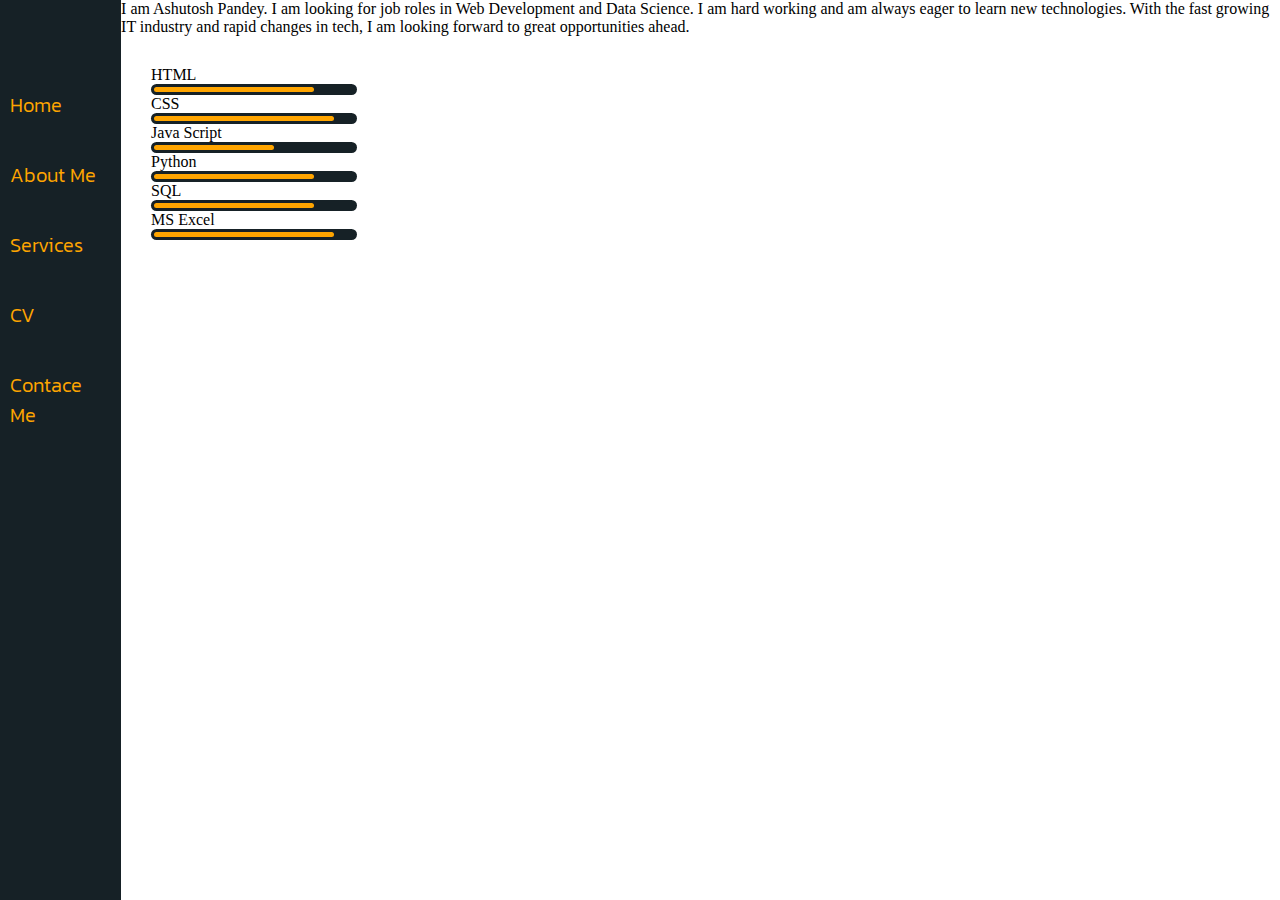
==== about.html @ 0ed26dda "first commit" ====
<!DOCTYPE html>
<html lang="en">

<head>
    <meta charset="UTF-8">
    <meta name="viewport" content="width=device-width, initial-scale=1.0">
    <title>Document</title>
    <link rel="stylesheet" href="./styles.css">
    <link rel="preconnect" href="https://fonts.googleapis.com">
    <link rel="preconnect" href="https://fonts.gstatic.com" crossorigin>
    <link
        href="https://fonts.googleapis.com/css2?family=Bree+Serif&family=Dosis:wght@200..800&family=Jura:wght@300..700&family=Kanit:ital,wght@0,100;0,200;0,300;0,400;0,500;0,600;0,700;0,800;0,900;1,100;1,200;1,300;1,400;1,500;1,600;1,700;1,800;1,900&family=Montserrat+Alternates:ital,wght@0,100;0,200;0,300;0,400;0,500;0,600;0,700;0,800;0,900;1,100;1,200;1,300;1,400;1,500;1,600;1,700;1,800;1,900&family=Orbitron:wght@400..900&family=PT+Sans:ital,wght@0,400;0,700;1,400;1,700&family=Quicksand:wght@300..700&family=Roboto+Mono:ital,wght@0,100..700;1,100..700&family=Roboto:ital,wght@0,100;0,300;0,400;0,500;0,700;0,900;1,100;1,300;1,400;1,500;1,700;1,900&family=Rubik+Scribble&family=Truculenta:opsz,wdth,wght@12..72,125,100..900&family=Wix+Madefor+Text:ital,wght@0,400..800;1,400..800&display=swap"
        rel="stylesheet">
</head>

<body>
    <div class="container">
        <div class="navbar-side">
            <ul>
                <li>
                    <a href="/">Home</a>
                </li>
                <li>
                    <a href="/about.html">About Me</a>
                </li>

                <li>
                    <a href="/services.html">Services</a>
                </li>

                <li>
                    <a href="/cv.html">CV</a>
                </li>

                <li>
                    <a href="/contact.html">Contace Me</a>
                </li>
            </ul>
        </div>
        <div class="about-main">
            <div class="intro">
                <p>I am Ashutosh Pandey. I am looking for job roles in Web Development and Data Science. I am hard
                    working and am always eager to learn new technologies. With the fast growing IT industry and rapid
                    changes in tech, I am looking forward to great opportunities ahead. </p>
            </div>
            <div class="skills">
                HTML <div class="progressBar">
                    <div class="level t8"></div>
                </div>
                CSS <div class="progressBar">
                    <div class="level t9"></div>
                </div>
                Java Script <div class="progressBar">
                    <div class="level t6"></div>
                </div>
                Python <div class="progressBar">
                    <div class="level t8"></div>
                </div>
                SQL <div class="progressBar">
                    <div class="level t8"></div>
                </div>
                MS Excel <div class="progressBar">
                    <div class="level t9"></div>
                </div>
            </div>
        </div>
    </div>
    <script src="./script.js"></script>
</body>

</html>
---- styles.css ----
* {
    margin: 0;
    padding: 0;
}

.container {
    display: flex;
    height: 100vh;
}

.navbar-side {
    width: 150px;
    background-color: rgba(3, 15, 20, 0.925);
    padding: 70px 10px;
    font-family: "Kanit", sans-serif;
    font-size: 20px;
    font-weight: 300;
    font-style: normal;
}

/* .main {
    margin-top: 0;
    width: 85vw;
    display: flex;
    justify-content: center;
    align-items: center;
    position: absolute;
} */

.navbar-side ul li {
    padding: 20px 0;

}

.navbar-side ul li a {
    text-decoration: none;
    color:orange;
}


.information {
    height: 100vh;
    width: 93vw;
    background-color: #0f0f0f;
    z-index: 10;
    display: flex;
    justify-content: center;
    align-items: center;
    color: orange;
}

.information .info {
    font-family: "Kanit", sans-serif;
    font-size: 30px;
    font-weight: 300;
    font-style: normal;
    justify-content: center;
    align-items: center;
    position: relative;
    bottom: 20px;
    padding-right: 20px;
}

.information .name {
    font-family: "Bebas Neue", sans-serif;
    font-weight: 400;
    font-style: normal;
    font-size: 80px;
}

.information .desc {
    font-family: "Share Tech Mono", monospace;
    font-weight: 500;
    font-style: normal;
    position: relative;
    font-size: 25px;
    top: 20px;
    padding-left: 20px;
}

.contact-form{
    padding-top: 30px;
    padding-left: 15px;
    font-family: "Kanit", sans-serif;
    font-weight: 400;
    font-style: normal;
}

.contact-form div{
    display: flex;
    flex-direction: column;
}

.contact-form h1{
    font-family: "Kanit", sans-serif;
    font-weight: 300;
    font-style: normal; 
}

.contact-form .contact-1{
    padding: 20px 0;
}

.contact-1 #maildisclaimer{
    padding-top: 10px;
    font-size: 12px;
    color: grey;
}

.contact-form {
     margin: 30px 0;
}

.contact-form div input{
    border: 2px solid rgb(99, 98, 98);
    border-radius: 4px;
    padding: 5px;
}

.contact-form button{
    padding: 8px;
    margin-top: 15px;
    border-radius: 3px;
    border: 2px solid rgba(3, 15, 20, 0.925);
    background-color: rgba(3, 15, 20, 0.925);
    color: white;
    font-family: "Kanit", sans-serif;
    font-weight: 300;
    font-style: normal;
    font-size: 15px;
}

.skills .progressBar{
    background-color: rgba(3, 15, 20, 0.925);
    height: 5px;
    width: 200px;
    padding: 3px;
    border-radius: 13px;
}

.skills .progressBar .t8{
    width: 80%;
    height: 100%;
    background-color: orange ;
    border-radius: 13px;
}

.skills .progressBar .t9{
    width: 180px;
    height: 5px;
    background-color: orange;
    border-radius: 13px;
}

.skills .progressBar .t6{
    width: 120px;
    height: 5px;
    background-color: orange;
    border-radius: 13px;
}

.skills{
    padding: 30px;
}
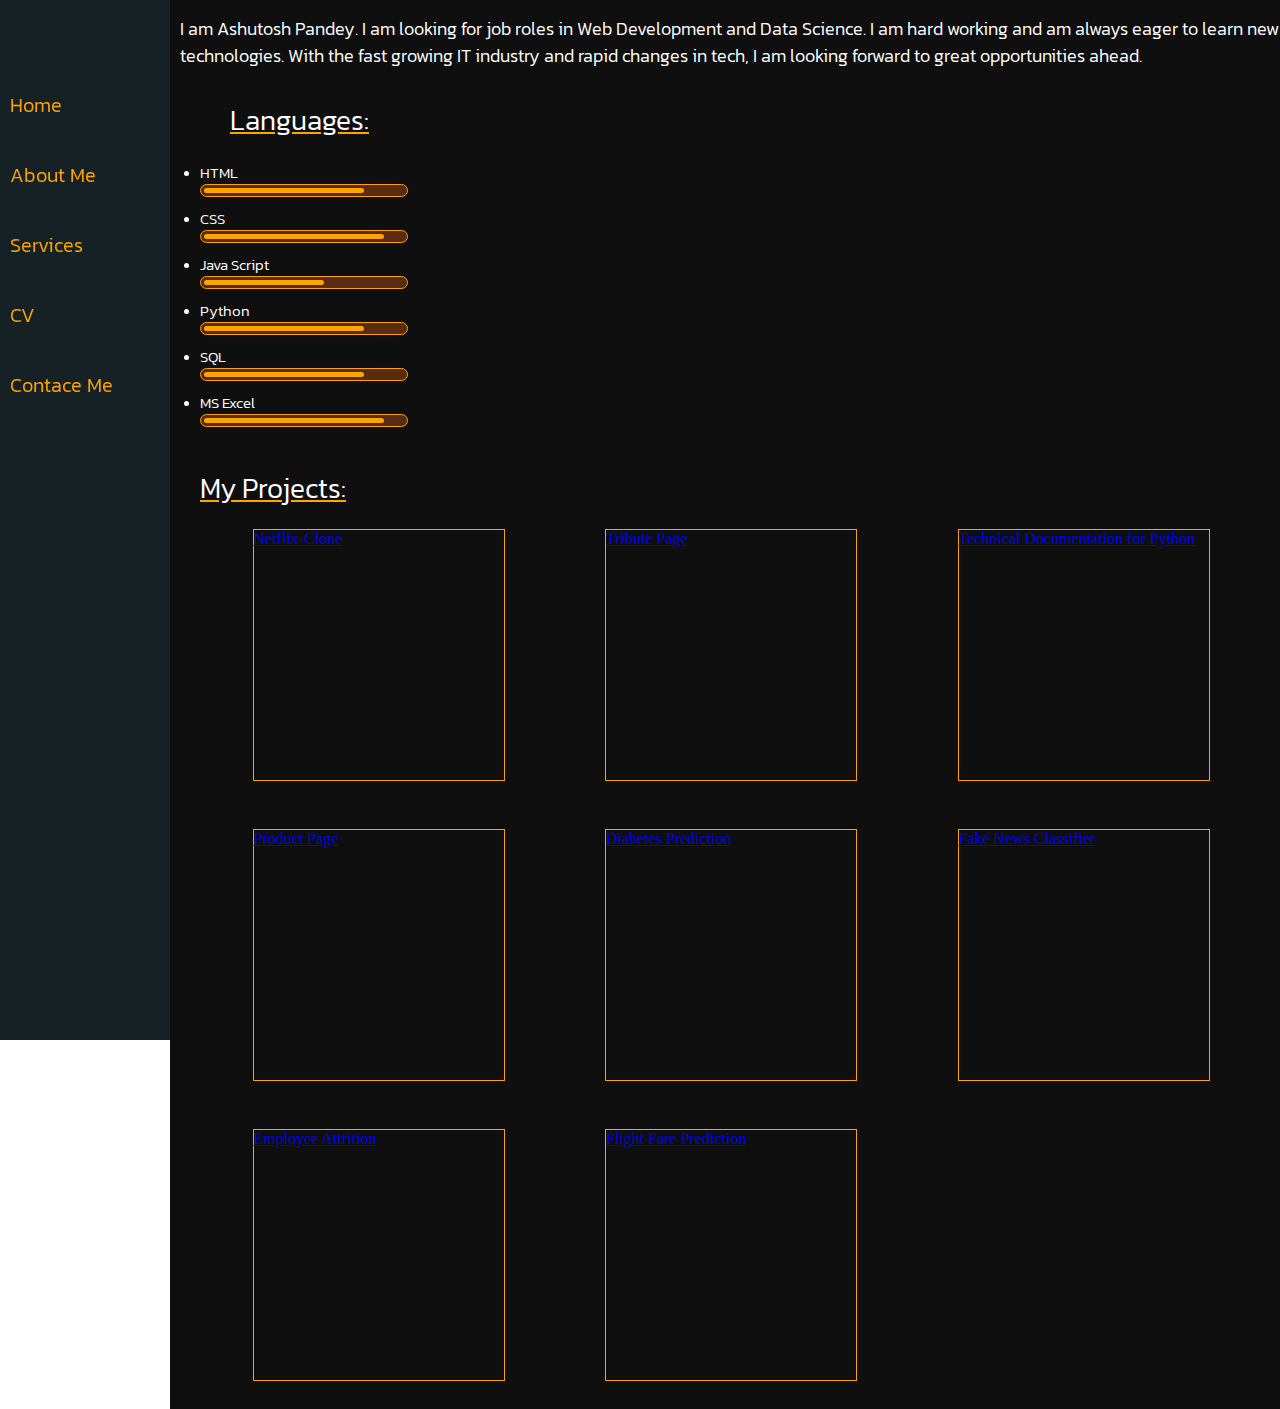
==== commit 69be5cba: "added projects to about page and sorted out height and width problems in contact page" ====
--- a/about.html
+++ b/about.html
@@ -44,26 +44,115 @@
                     changes in tech, I am looking forward to great opportunities ahead. </p>
             </div>
             <div class="skills">
-                HTML <div class="progressBar">
-                    <div class="level t8"></div>
+                <h2>Languages:</h2>
+                <ul>
+                    <li>
+                        <div>
+                            <p>HTML</p>
+                            <div>
+                                <div class="progressBar">
+                                    <div class="level t8"></div>
+                                </div>
+                            </div>
+                        </div>
+                    </li>
+                    <li>
+                        <div>
+                            <p>CSS</p>
+                            <div>
+                                <div class="progressBar">
+                                    <div class="level t9"></div>
+                                </div>
+                            </div>
+                        </div>
+                    </li>
+                    <li>
+                        <div>
+                            <p>Java Script</p>
+                            <div>
+                                <div class="progressBar">
+                                    <div class="level t6"></div>
+                                </div>
+                            </div>
+                        </div>
+                    </li>
+                    <li>
+                        <div>
+                            <p>Python</p>
+                            <div>
+                                <div class="progressBar">
+                                    <div class="level t8"></div>
+                                </div>
+                            </div>
+                        </div>
+                    </li>
+                    <li>
+                        <div>
+                            <p>SQL</p>
+                            <div>
+                                <div class="progressBar">
+                                    <div class="level t8"></div>
+                                </div>
+                            </div>
+                        </div>
+                    </li>
+                    <li>
+                        <div>
+                            <p>MS Excel</p>
+                            <div>
+                                <div class="progressBar">
+                                    <div class="level t9"></div>
+                                </div>
+                            </div>
+                        </div>
+                    </li>
+                </ul>
+            </div>
+            <h2>My Projects:</h2>
+            <div class="projects">
+
+                <div class="proj">
+                    <a href="https://taskmaster89699.github.io/Netflix-Clone/">Netflix-Clone</a>
                 </div>
-                CSS <div class="progressBar">
-                    <div class="level t9"></div>
+
+                <div class="proj">
+                    <a href="https://taskmaster89699.github.io/tribute_page/">Tribute Page</a>
                 </div>
-                Java Script <div class="progressBar">
-                    <div class="level t6"></div>
+
+                <div class="proj">
+                    <a href="https://taskmaster89699.github.io/technical_documentation/">Technical Documentation for
+                        Python</a>
                 </div>
-                Python <div class="progressBar">
-                    <div class="level t8"></div>
+
+                <div class="proj">
+                    <a href="https://taskmaster89699.github.io/product_landing_page/">Product Page</a>
                 </div>
-                SQL <div class="progressBar">
-                    <div class="level t8"></div>
+
+                <div class="proj">
+                    <a href="https://github.com/taskmaster89699/Projects/tree/main/Diabetes">Diabetes Prediction</a>
                 </div>
-                MS Excel <div class="progressBar">
-                    <div class="level t9"></div>
+
+
+                <div class="proj">
+                    <a href="https://github.com/taskmaster89699/Projects/blob/main/Fake%20New%20Classifier/main.ipynb">Fake
+                        News Classifier</a>
+                </div>
+
+
+                <div class="proj">
+                    <a href="https://github.com/taskmaster89699/Projects/tree/main/Employee%20Attrition">Employee
+                        Attrition</a>
+                </div>
+
+
+                <div class="proj">
+                    <a href="https://github.com/taskmaster89699/Projects/tree/main/Flight%20Fare%20Prediction">Flight
+                        Fare
+                        Prediction</a>
                 </div>
             </div>
         </div>
+    </div>
     </div>
     <script src="./script.js"></script>
 </body>
--- a/styles.css
+++ b/styles.css
@@ -5,7 +5,6 @@
 
 .container {
     display: flex;
-    height: 100vh;
 }
 
 .navbar-side {
@@ -16,16 +15,9 @@
     font-size: 20px;
     font-weight: 300;
     font-style: normal;
-}
-
-/* .main {
-    margin-top: 0;
-    width: 85vw;
-    display: flex;
-    justify-content: center;
-    align-items: center;
-    position: absolute;
-} */
+    height: 100vh;
+    position: fixed;
+}
 
 .navbar-side ul li {
     padding: 20px 0;
@@ -34,12 +26,13 @@
 
 .navbar-side ul li a {
     text-decoration: none;
-    color:orange;
+    color: orange;
 }
 
 
 .information {
     height: 100vh;
+    margin-left: 150px;
     width: 93vw;
     background-color: #0f0f0f;
     z-index: 10;
@@ -78,87 +71,157 @@
     padding-left: 20px;
 }
 
-.contact-form{
-    padding-top: 30px;
-    padding-left: 15px;
+.form{
+    margin-left: 170px;
+    background-color: #0f0f0f;
+    width: 100vw;
+    height: 100vh;
+
+}
+.contact-form {
     font-family: "Kanit", sans-serif;
     font-weight: 400;
     font-style: normal;
-}
-
-.contact-form div{
+    padding: 30px;
+    color: white;
+}
+
+
+.contact-form div {
     display: flex;
     flex-direction: column;
 }
 
-.contact-form h1{
-    font-family: "Kanit", sans-serif;
-    font-weight: 300;
-    font-style: normal; 
-}
-
-.contact-form .contact-1{
+.contact-form h1 {
+    font-family: "Kanit", sans-serif;
+    font-weight: 300;
+    font-style: normal;
+}
+
+.contact-form .contact-1 {
     padding: 20px 0;
 }
 
-.contact-1 #maildisclaimer{
+.contact-1 #maildisclaimer {
     padding-top: 10px;
     font-size: 12px;
     color: grey;
 }
 
-.contact-form {
-     margin: 30px 0;
-}
-
-.contact-form div input{
-    border: 2px solid rgb(99, 98, 98);
+.contact-form div input {
+    border: 2px solid orange;
     border-radius: 4px;
     padding: 5px;
-}
-
-.contact-form button{
+    width: 20vw;
+}
+
+.contact-form button {
     padding: 8px;
     margin-top: 15px;
     border-radius: 3px;
     border: 2px solid rgba(3, 15, 20, 0.925);
-    background-color: rgba(3, 15, 20, 0.925);
-    color: white;
+    background-color: orange;
+    color: rgba(3, 15, 20, 0.925);
     font-family: "Kanit", sans-serif;
     font-weight: 300;
     font-style: normal;
     font-size: 15px;
 }
 
-.skills .progressBar{
-    background-color: rgba(3, 15, 20, 0.925);
+.skills .progressBar {
+    background-color: rgba(95, 45, 16, 0.925);
     height: 5px;
     width: 200px;
     padding: 3px;
     border-radius: 13px;
-}
-
-.skills .progressBar .t8{
+    border: 1px solid orange;
+}
+
+.skills .progressBar .t8 {
     width: 80%;
     height: 100%;
-    background-color: orange ;
-    border-radius: 13px;
-}
-
-.skills .progressBar .t9{
+    background-color: orange;
+    border-radius: 13px;
+}
+
+.skills .progressBar .t9 {
     width: 180px;
     height: 5px;
     background-color: orange;
     border-radius: 13px;
 }
 
-.skills .progressBar .t6{
+.skills .progressBar .t6 {
     width: 120px;
     height: 5px;
     background-color: orange;
     border-radius: 13px;
 }
 
-.skills{
+.skills {
     padding: 30px;
 }
+
+.about-main {
+    background-color: #0f0f0f;
+    color: white;
+    margin-left: 170px;
+}
+
+.about-main .intro p {
+    padding-top: 15px;
+    padding-left: 10px;
+    font-family: "Kanit", sans-serif;
+    font-weight: 300;
+    font-style: normal;
+    font-size: 18px;
+}
+
+.about-main .skills h2 {
+    padding-bottom: 20px;
+    text-decoration: underline orange;
+    font-family: "Kanit", sans-serif;
+    font-weight: 300;
+    font-style: normal;
+    font-size: 28px;
+}
+
+.about-main .skills ul li {
+    padding-bottom: 10px;
+}
+
+.skills ul li div p {
+    font-family: "Kanit", sans-serif;
+    font-weight: 300;
+    font-style: normal;
+    font-size: 15px;
+}
+
+.about-main h2 {
+    font-family: "Kanit", sans-serif;
+    font-weight: 300;
+    font-style: normal;
+    font-size: 28px;
+    padding-left: 30px;
+    text-decoration: underline orange;
+}
+
+.projects .proj {
+    margin-top: 20px;
+    margin-left: 30px;
+    height: 250px;
+    width: 250px;
+    border: 1px solid orange;
+}
+
+.projects {
+    display: grid;
+    grid-template-columns: 300px 300px 300px;
+    grid-template-rows: 300px 300px 300px;
+    align-content: center;
+    justify-content: space-evenly;
+}
+
+.projects div {
+    /* padding-top: 20px; */
+}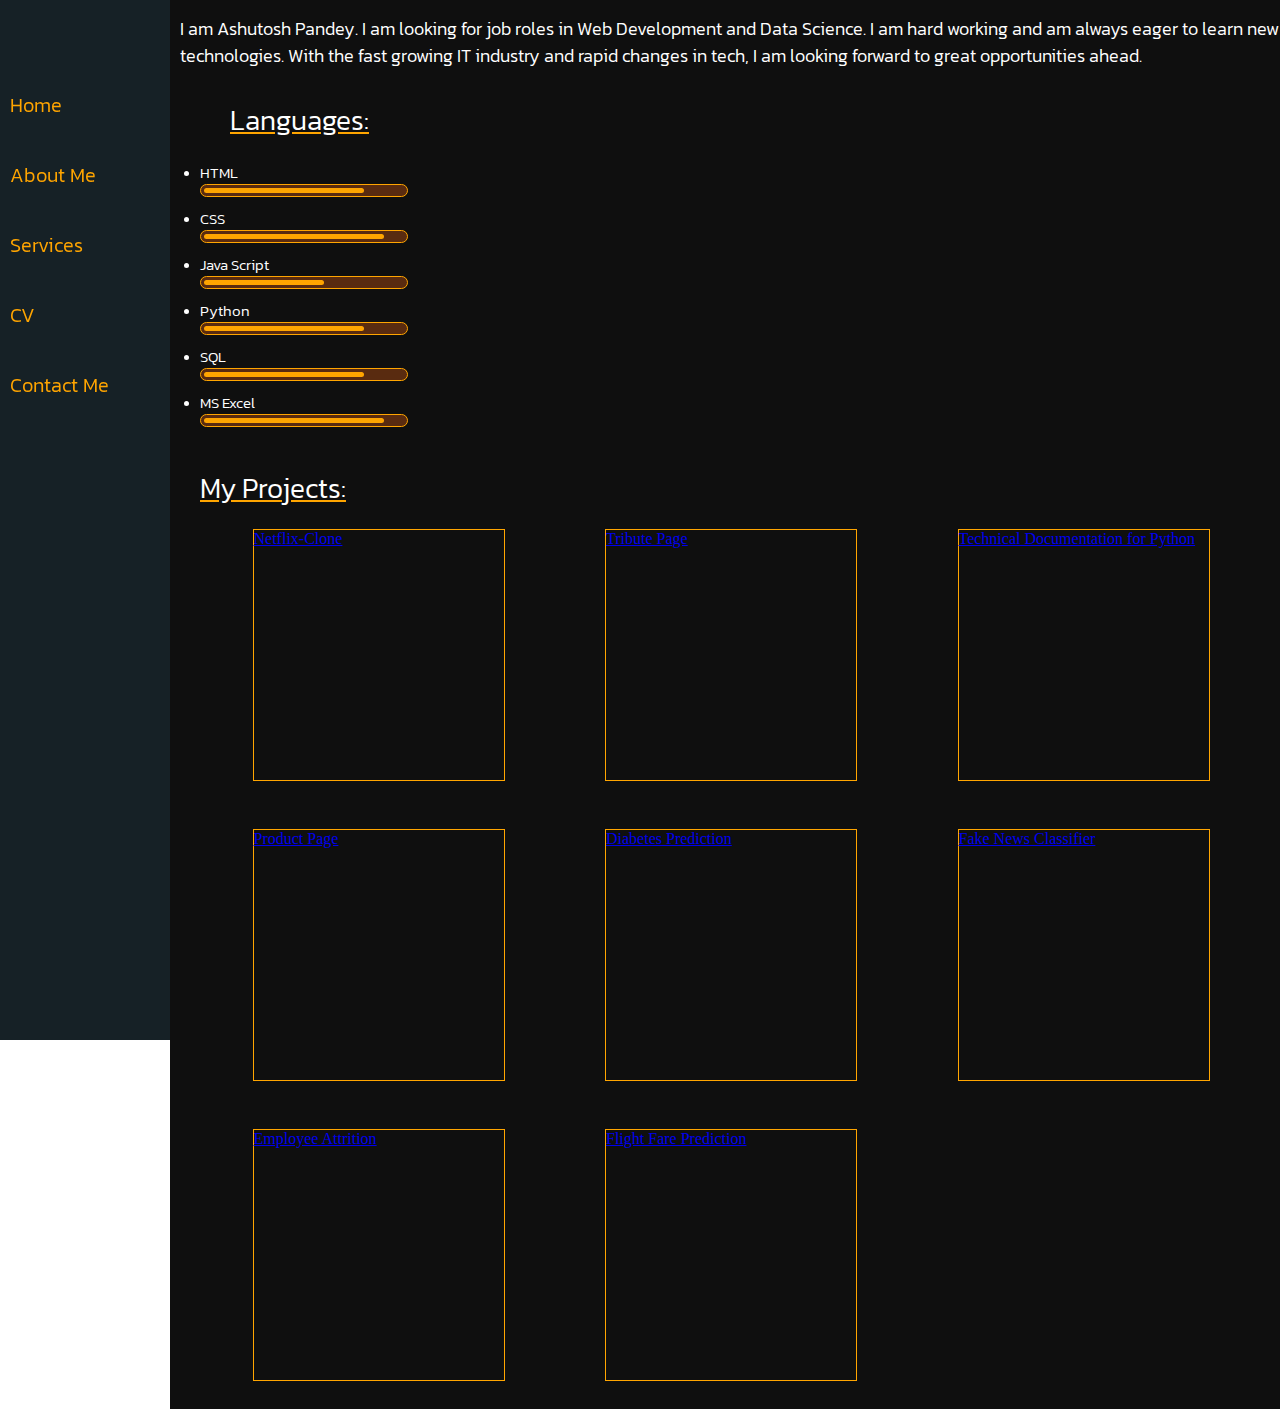
==== commit a93db422: "Added project profiles to about page" ====
--- a/about.html
+++ b/about.html
@@ -33,7 +33,7 @@
                 </li>
 
                 <li>
-                    <a href="/contact.html">Contace Me</a>
+                    <a href="/contact.html">Contact Me</a>
                 </li>
             </ul>
         </div>
@@ -113,6 +113,7 @@
 
                 <div class="proj">
                     <a href="https://taskmaster89699.github.io/Netflix-Clone/">Netflix-Clone</a>
+                    <img src="" alt="">
                 </div>
 
                 <div class="proj">
@@ -120,8 +121,7 @@
                 </div>
 
                 <div class="proj">
-                    <a href="https://taskmaster89699.github.io/technical_documentation/">Technical Documentation for
-                        Python</a>
+                    <a href="https://taskmaster89699.github.io/technical_documentation/">Technical Documentation for Python</a>
                 </div>
 
                 <div class="proj">
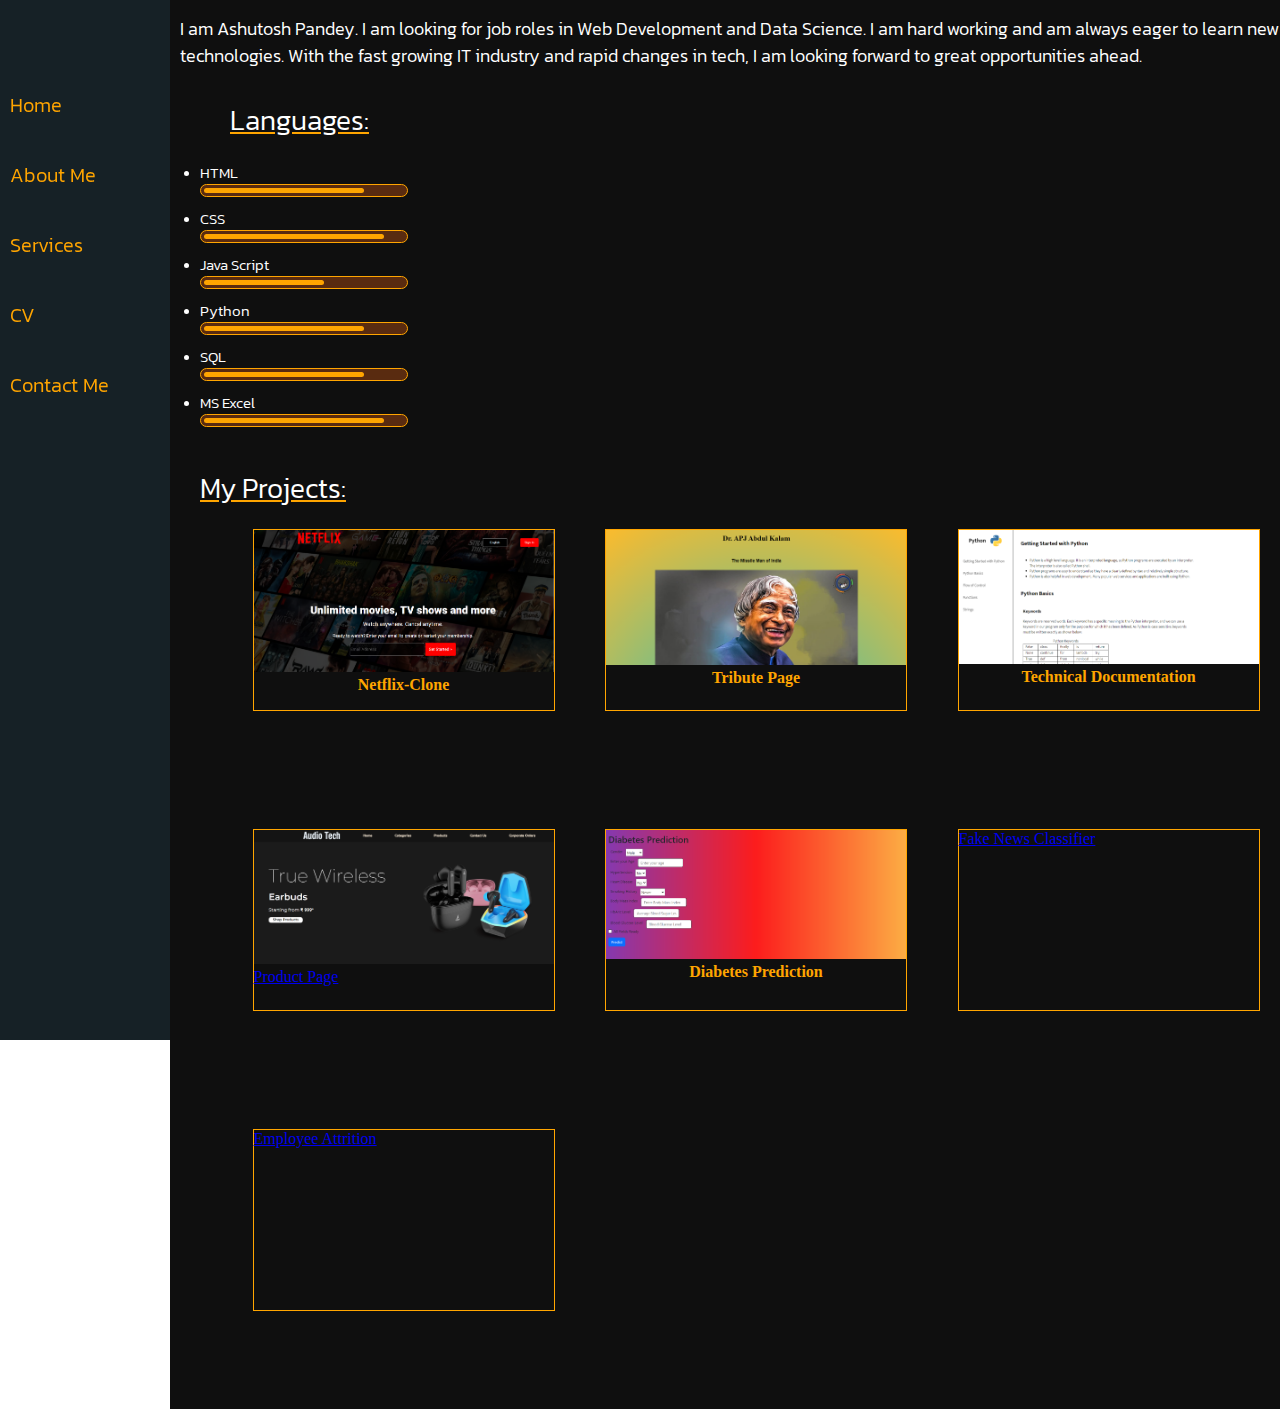
==== commit c41568ec: "made changes to projects in about page" ====
--- a/about.html
+++ b/about.html
@@ -112,24 +112,38 @@
             <div class="projects">
 
                 <div class="proj">
-                    <a href="https://taskmaster89699.github.io/Netflix-Clone/">Netflix-Clone</a>
-                    <img src="" alt="">
+                    <img src="/images/netflix-demo.PNG" alt="">
+                    <div class="details">
+                        <a href="https://taskmaster89699.github.io/Netflix-Clone/">
+                            <h4><b>Netflix-Clone</b></h4>
+                        </a>
+                    </div>
                 </div>
 
                 <div class="proj">
-                    <a href="https://taskmaster89699.github.io/tribute_page/">Tribute Page</a>
+                    <img src="/images/tribute-screen.png" alt="">
+                    <div class="details">
+                    <a href="https://taskmaster89699.github.io/tribute_page/"><h4><b>Tribute Page</b></h4></a>
+                </div>
                 </div>
 
                 <div class="proj">
-                    <a href="https://taskmaster89699.github.io/technical_documentation/">Technical Documentation for Python</a>
+                    <img src="/images/techdoc-screen.png" alt="">
+                    <div class="details">
+                    <a href="https://taskmaster89699.github.io/technical_documentation/"><h4><b>Technical Documentation</b></h4></a>
+                    </div>
                 </div>
 
                 <div class="proj">
+                    <img src="/images/prod-screen.png" alt="">
                     <a href="https://taskmaster89699.github.io/product_landing_page/">Product Page</a>
                 </div>
 
                 <div class="proj">
-                    <a href="https://github.com/taskmaster89699/Projects/tree/main/Diabetes">Diabetes Prediction</a>
+                    <img src="/images/diabetes-screen.png" alt="">
+                    <div class="details">
+                    <a href="https://github.com/taskmaster89699/Projects/tree/main/Diabetes"><h4><b>Diabetes Prediction</b></h4></a>
+                </div>
                 </div>
 
 
@@ -143,13 +157,6 @@
                     <a href="https://github.com/taskmaster89699/Projects/tree/main/Employee%20Attrition">Employee
                         Attrition</a>
                 </div>
-
-
-                <div class="proj">
-                    <a href="https://github.com/taskmaster89699/Projects/tree/main/Flight%20Fare%20Prediction">Flight
-                        Fare
-                        Prediction</a>
-                </div>
             </div>
         </div>
     </div>
--- a/styles.css
+++ b/styles.css
@@ -59,6 +59,7 @@
     font-weight: 400;
     font-style: normal;
     font-size: 80px;
+    color: orangered;
 }
 
 .information .desc {
@@ -209,8 +210,8 @@
 .projects .proj {
     margin-top: 20px;
     margin-left: 30px;
-    height: 250px;
-    width: 250px;
+    height: 180px;
+    width: 300px;
     border: 1px solid orange;
 }
 
@@ -222,6 +223,17 @@
     justify-content: space-evenly;
 }
 
-.projects div {
-    /* padding-top: 20px; */
+.proj img{
+    width: 300px;
+}
+
+.details{
+    display: flex;
+    justify-content: center;
+    align-items: center;
+}
+
+.details a {
+    text-decoration: none;
+    color: orange;
 }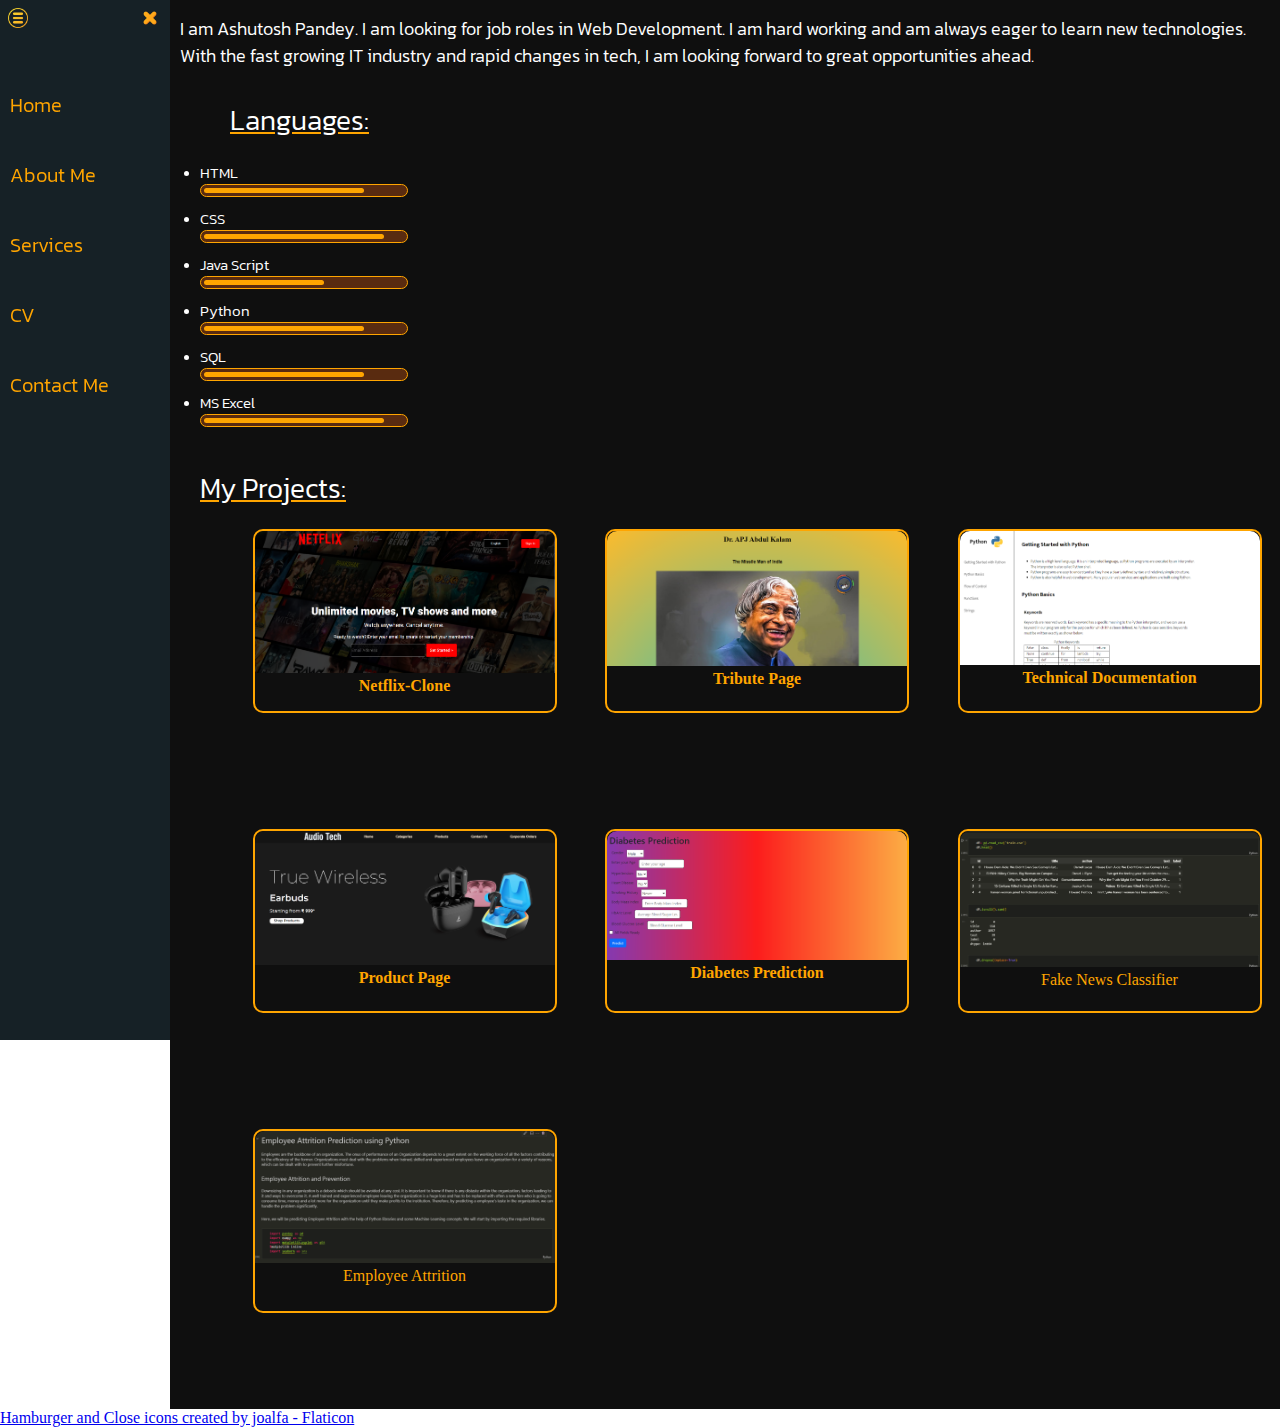
==== commit 406c5292: "modified about page, changed icons, project icons" ====
--- a/about.html
+++ b/about.html
@@ -15,6 +15,14 @@
 
 <body>
     <div class="container">
+        <div class="hamburger">
+            <div class="ham">
+                <img src="images/menu.png" alt="" width="20px">
+            </div>
+            <div class="cross">
+                <img src="images/cross.png" alt="" width="20px">
+            </div>
+        </div>
         <div class="navbar-side">
             <ul>
                 <li>
@@ -39,7 +47,7 @@
         </div>
         <div class="about-main">
             <div class="intro">
-                <p>I am Ashutosh Pandey. I am looking for job roles in Web Development and Data Science. I am hard
+                <p>I am Ashutosh Pandey. I am looking for job roles in Web Development. I am hard
                     working and am always eager to learn new technologies. With the fast growing IT industry and rapid
                     changes in tech, I am looking forward to great opportunities ahead. </p>
             </div>
@@ -136,7 +144,9 @@
 
                 <div class="proj">
                     <img src="/images/prod-screen.png" alt="">
-                    <a href="https://taskmaster89699.github.io/product_landing_page/">Product Page</a>
+                    <div class="details">
+                    <a href="https://taskmaster89699.github.io/product_landing_page/"><h4><b>Product Page</b></h4></a>
+                </div>
                 </div>
 
                 <div class="proj">
@@ -148,20 +158,27 @@
 
 
                 <div class="proj">
+                    <img src="images/fake-screen.png" alt="">
+                    <div class="details">
                     <a href="https://github.com/taskmaster89699/Projects/blob/main/Fake%20New%20Classifier/main.ipynb">Fake
                         News Classifier</a>
+                    </div>
                 </div>
 
 
                 <div class="proj">
+                    <img src="images/empatt-screen.png" alt="">
+                    <div class="details">
                     <a href="https://github.com/taskmaster89699/Projects/tree/main/Employee%20Attrition">Employee
                         Attrition</a>
+                    </div>
                 </div>
             </div>
         </div>
     </div>
     </div>
     <script src="./script.js"></script>
+    <footer><a href="https://www.flaticon.com/free-icons/close" title="close icons">Hamburger and Close icons created by joalfa - Flaticon</a></footer>
 </body>
 
 </html>--- a/styles.css
+++ b/styles.css
@@ -32,7 +32,7 @@
 
 .information {
     height: 100vh;
-    margin-left: 150px;
+    margin-left: 170px;
     width: 93vw;
     background-color: #0f0f0f;
     z-index: 10;
@@ -212,7 +212,8 @@
     margin-left: 30px;
     height: 180px;
     width: 300px;
-    border: 1px solid orange;
+    border: 2px solid orange;
+    border-radius: 10px;
 }
 
 .projects {
@@ -225,6 +226,7 @@
 
 .proj img{
     width: 300px;
+    border-radius: 10px 10px 0 0;
 }
 
 .details{
@@ -236,4 +238,43 @@
 .details a {
     text-decoration: none;
     color: orange;
+}
+
+.ham{
+  position: absolute; 
+    top: 8px;
+    left: 8px;
+    z-index: 1;
+}
+
+.cross{
+   position: absolute; 
+   top: 8px;
+   left: 140px;
+   z-index: 1;
+}
+
+/* @media (max-width: 1130px){
+    .information{
+        display: flex;
+        flex-direction: column;
+    }
+}
+
+@media (max-width: 1130px){
+    .projects{
+        display: grid;
+        grid-template-columns: 150px;
+    }
+
+    .projects .proj{
+        margin-left: 10px;
+    } */
+    /* .navbar-side{
+        width: 100px;
+    }
+
+    .about-main{
+        margin-left: 100px;
+    } */
 }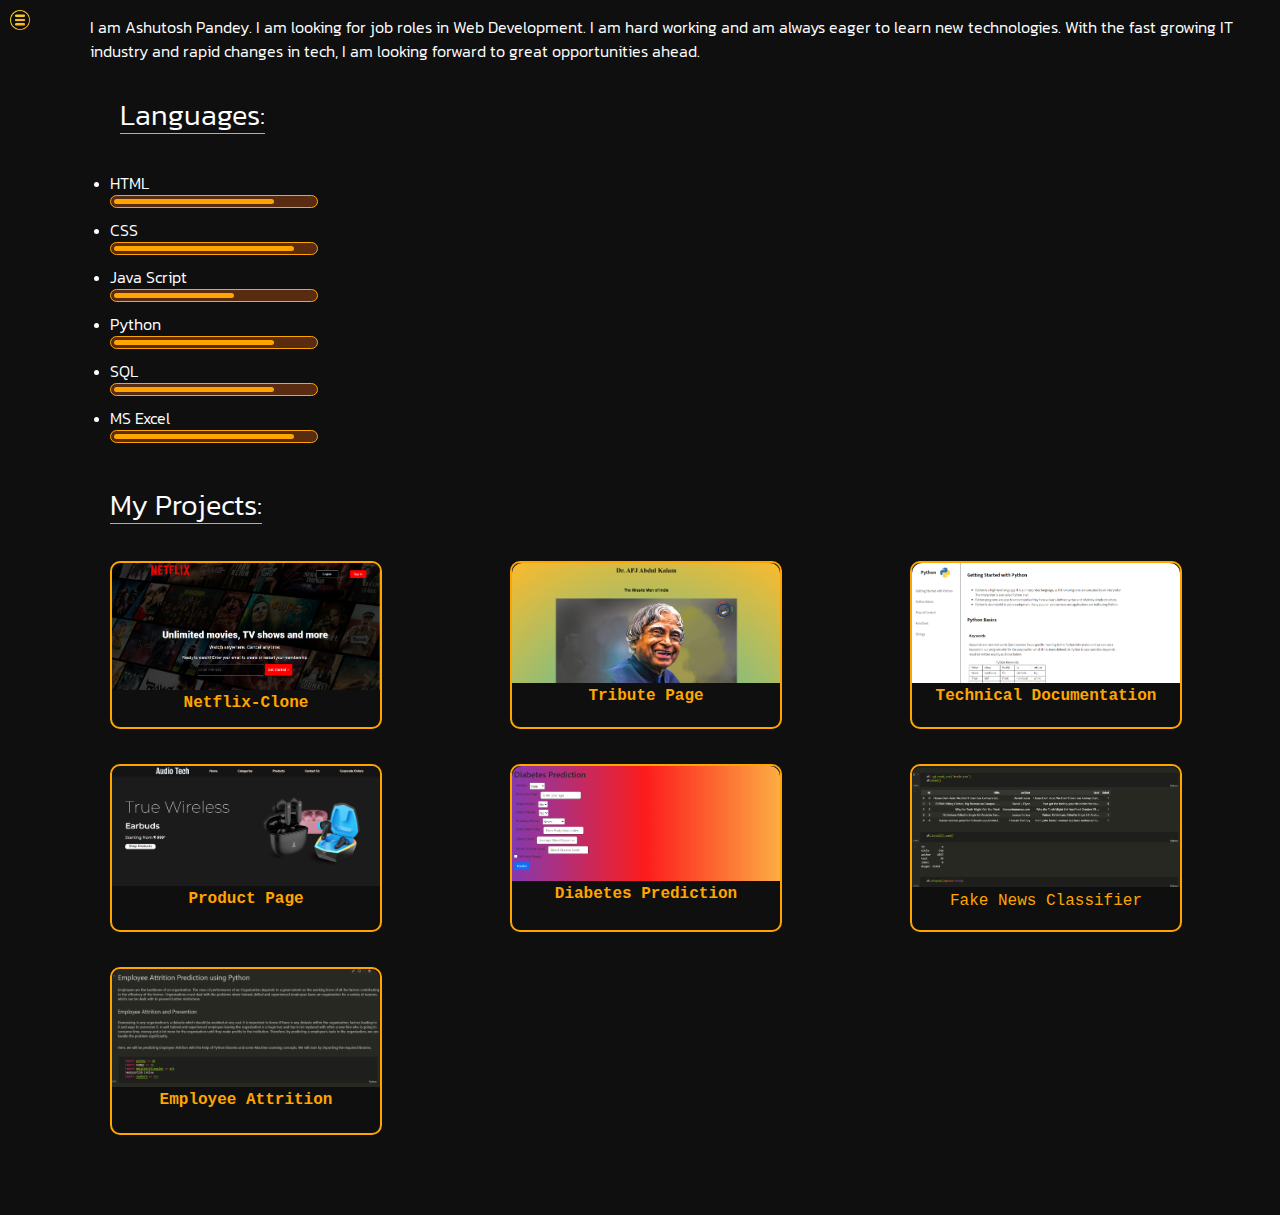
==== commit 7b1a095c: "added about, contact, cv.html, servies" ====
--- a/about.html
+++ b/about.html
@@ -23,7 +23,7 @@
                 <img src="images/cross.png" alt="" width="20px">
             </div>
         </div>
-        <div class="navbar-side">
+        <div class="navbar-side side-go">
             <ul>
                 <li>
                     <a href="/">Home</a>
@@ -35,11 +35,6 @@
                 <li>
                     <a href="/services.html">Services</a>
                 </li>
-
-                <li>
-                    <a href="/cv.html">CV</a>
-                </li>
-
                 <li>
                     <a href="/contact.html">Contact Me</a>
                 </li>
@@ -132,7 +127,7 @@
                     <img src="/images/tribute-screen.png" alt="">
                     <div class="details">
                     <a href="https://taskmaster89699.github.io/tribute_page/"><h4><b>Tribute Page</b></h4></a>
-                </div>
+                    </div>
                 </div>
 
                 <div class="proj">
@@ -146,22 +141,22 @@
                     <img src="/images/prod-screen.png" alt="">
                     <div class="details">
                     <a href="https://taskmaster89699.github.io/product_landing_page/"><h4><b>Product Page</b></h4></a>
-                </div>
+                    </div>
                 </div>
 
                 <div class="proj">
                     <img src="/images/diabetes-screen.png" alt="">
                     <div class="details">
                     <a href="https://github.com/taskmaster89699/Projects/tree/main/Diabetes"><h4><b>Diabetes Prediction</b></h4></a>
-                </div>
+                    </div>
                 </div>
 
 
                 <div class="proj">
                     <img src="images/fake-screen.png" alt="">
                     <div class="details">
-                    <a href="https://github.com/taskmaster89699/Projects/blob/main/Fake%20New%20Classifier/main.ipynb">Fake
-                        News Classifier</a>
+                    <a href="https://github.com/taskmaster89699/Projects/blob/main/Fake%20New%20Classifier/main.ipynb"><h4><b>Fake
+                        News Classifier</a></b></h4>
                     </div>
                 </div>
 
@@ -169,16 +164,13 @@
                 <div class="proj">
                     <img src="images/empatt-screen.png" alt="">
                     <div class="details">
-                    <a href="https://github.com/taskmaster89699/Projects/tree/main/Employee%20Attrition">Employee
-                        Attrition</a>
+                    <a href="https://github.com/taskmaster89699/Projects/tree/main/Employee%20Attrition"><h4><b>Employee
+                        Attrition</b></h4></a>
                     </div>
                 </div>
             </div>
         </div>
     </div>
-    </div>
     <script src="./script.js"></script>
-    <footer><a href="https://www.flaticon.com/free-icons/close" title="close icons">Hamburger and Close icons created by joalfa - Flaticon</a></footer>
-</body>
-
+    </body>
 </html>--- a/styles.css
+++ b/styles.css
@@ -3,20 +3,26 @@
     padding: 0;
 }
 
+body {
+    background-color: #0f0f0f;
+}
+
 .container {
     display: flex;
+    height: 100vh;
 }
 
 .navbar-side {
     width: 150px;
-    background-color: rgba(3, 15, 20, 0.925);
+    background-color: rgb(7, 28, 37);
     padding: 70px 10px;
     font-family: "Kanit", sans-serif;
-    font-size: 20px;
+    font-size: 1.2rem;
     font-weight: 300;
     font-style: normal;
     height: 100vh;
     position: fixed;
+    transition: transform 0.3s ease-in;
 }
 
 .navbar-side ul li {
@@ -31,7 +37,6 @@
 
 
 .information {
-    height: 100vh;
     margin-left: 170px;
     width: 93vw;
     background-color: #0f0f0f;
@@ -44,7 +49,7 @@
 
 .information .info {
     font-family: "Kanit", sans-serif;
-    font-size: 30px;
+    font-size: 2rem;
     font-weight: 300;
     font-style: normal;
     justify-content: center;
@@ -58,7 +63,7 @@
     font-family: "Bebas Neue", sans-serif;
     font-weight: 400;
     font-style: normal;
-    font-size: 80px;
+    font-size: 5rem;
     color: orangered;
 }
 
@@ -67,23 +72,23 @@
     font-weight: 500;
     font-style: normal;
     position: relative;
-    font-size: 25px;
+    font-size: 1.8rem;
     top: 20px;
     padding-left: 20px;
 }
 
-.form{
-    margin-left: 170px;
+.form {
+    margin-top:80px;
     background-color: #0f0f0f;
     width: 100vw;
     height: 100vh;
-
-}
+    margin-left: 80px;
+}
+
 .contact-form {
     font-family: "Kanit", sans-serif;
     font-weight: 400;
     font-style: normal;
-    padding: 30px;
     color: white;
 }
 
@@ -97,15 +102,21 @@
     font-family: "Kanit", sans-serif;
     font-weight: 300;
     font-style: normal;
+    margin-bottom: 40px;
+    font-size: 2rem;
 }
 
 .contact-form .contact-1 {
     padding: 20px 0;
 }
 
+.contact-form label{
+    font-size: 1rem;
+}
+
 .contact-1 #maildisclaimer {
     padding-top: 10px;
-    font-size: 12px;
+    font-size: 0.8rem;
     color: grey;
 }
 
@@ -118,15 +129,20 @@
 
 .contact-form button {
     padding: 8px;
-    margin-top: 15px;
-    border-radius: 3px;
+    margin-top: 25px;
+    border-radius: 5px;
     border: 2px solid rgba(3, 15, 20, 0.925);
     background-color: orange;
     color: rgba(3, 15, 20, 0.925);
     font-family: "Kanit", sans-serif;
-    font-weight: 300;
-    font-style: normal;
-    font-size: 15px;
+    font-weight: 400;
+    font-style: normal;
+    font-size: 1rem;
+}
+
+.contact-form div input:focus{
+    background-color:rgb(241, 195, 108);
+    border:2px solid orange;
 }
 
 .skills .progressBar {
@@ -166,7 +182,7 @@
 .about-main {
     background-color: #0f0f0f;
     color: white;
-    margin-left: 170px;
+    margin-left: 80px;
 }
 
 .about-main .intro p {
@@ -175,16 +191,20 @@
     font-family: "Kanit", sans-serif;
     font-weight: 300;
     font-style: normal;
-    font-size: 18px;
+    font-size: 1rem;
 }
 
 .about-main .skills h2 {
-    padding-bottom: 20px;
-    text-decoration: underline orange;
-    font-family: "Kanit", sans-serif;
-    font-weight: 300;
-    font-style: normal;
-    font-size: 28px;
+    padding-bottom: 35px;
+    padding-left: 10px;
+    text-decoration-line: underline;
+    text-underline-offset: 8px;
+    text-decoration-color: orange;
+    text-decoration-thickness: 1px;
+    font-family: "Kanit", sans-serif;
+    font-weight: 300;
+    font-style: normal;
+    font-size: 1.8rem;
 }
 
 .about-main .skills ul li {
@@ -195,41 +215,45 @@
     font-family: "Kanit", sans-serif;
     font-weight: 300;
     font-style: normal;
-    font-size: 15px;
+    font-size: 1rem;
 }
 
 .about-main h2 {
     font-family: "Kanit", sans-serif;
     font-weight: 300;
     font-style: normal;
-    font-size: 28px;
+    font-size: 1.8rem;
     padding-left: 30px;
-    text-decoration: underline orange;
+    text-decoration-line: underline;
+    text-decoration-color: orange;
+    text-underline-offset: 8px;
+    text-decoration-thickness: 1px;
 }
 
 .projects .proj {
-    margin-top: 20px;
+    margin-top: 35px;
     margin-left: 30px;
-    height: 180px;
-    width: 300px;
+    height: 10.25rem;
+    width: 16.75rem;
     border: 2px solid orange;
     border-radius: 10px;
 }
 
 .projects {
     display: grid;
-    grid-template-columns: 300px 300px 300px;
-    grid-template-rows: 300px 300px 300px;
+    grid-template-columns: 1fr 1fr 1fr;
     align-content: center;
     justify-content: space-evenly;
-}
-
-.proj img{
-    width: 300px;
+    padding-bottom: 80px;
+}
+
+
+.proj img {
+    width: 16.75rem;
     border-radius: 10px 10px 0 0;
 }
 
-.details{
+.details {
     display: flex;
     justify-content: center;
     align-items: center;
@@ -238,43 +262,209 @@
 .details a {
     text-decoration: none;
     color: orange;
-}
-
-.ham{
-  position: absolute; 
-    top: 8px;
-    left: 8px;
-    z-index: 1;
-}
-
-.cross{
-   position: absolute; 
-   top: 8px;
-   left: 140px;
-   z-index: 1;
-}
-
-/* @media (max-width: 1130px){
-    .information{
+    font-family: "Share Tech Mono", monospace;
+    font-weight: 100;
+    font-style: normal;
+    font-size: 1rem;
+}
+
+.hamburger {
+    cursor: pointer;
+    position: fixed;
+    z-index: 100;
+}
+
+.ham {
+    position: absolute;
+    top: 10px;
+    left: 10px;
+}
+
+.cross {
+    position: absolute;
+    top: 10px;
+    left: 140px;
+}
+
+.side-go {
+    position: absolute;
+    transform: translate(-170px, 0px);
+}
+
+.services-main{
+    margin: 30px 40px
+} 
+
+.service-desc{
+    display: flex;
+    align-items: center;
+    justify-content: space-between;
+    margin: 150px  100px;
+
+}
+
+.service{
+    height: 200px;
+    width: 450px;
+    border: 2px solid orange;
+    border-radius: 10px;
+    color: white;
+    margin: 50px;
+    box-shadow: 0 2px 2px 0 orange, 0 3px 8px 0 orange;
+}
+
+.services-main h1{
+    text-align: center;
+    font-family: "Kanit", sans-serif;
+    font-weight: 400;
+    font-style: normal;
+    font-size: 3rem;
+    text-decoration-line: underline;
+    text-decoration-thickness: 1px;
+    text-decoration-color: red;
+    text-underline-offset: 6px;
+
+}
+
+.service h2{
+    color: orangered;
+    text-align: center;
+    margin-top: 15px;
+    text-decoration-line: underline;
+    text-decoration-thickness: 1px;
+    text-decoration-color: red;
+    text-underline-offset: 6px;
+    font-family: "Kanit", sans-serif;
+    font-weight: 300;
+    font-style: normal;
+    font-size: 1.3rem;
+
+}
+
+.cv button{
+    background-color:#125eeb;
+    width: 92px;
+    height: 40px;
+    position: absolute;
+    bottom: 190px;
+    right: 87px;
+    border-radius: 15px;
+    border: 1px solid orange;
+}
+
+.cv button a{
+    text-decoration: none;
+    color: white;
+}
+
+.service p{
+    margin: 25px 10px;
+    text-align: justify;
+    font-family: "Kanit", sans-serif;
+    font-weight: 300;
+    font-style: normal;
+    font-size: 1rem;
+}
+.services-main h1{
+    color: orange;
+}
+
+@media (max-width: 1300){
+    .about-main{
+        width: 80%;
+    }
+
+    .services-main h1{
+        margin: auto auto;
+    }
+
+    .service-desc{
+        flex-direction: column;
+    }
+}
+@media (max-width:550px) {
+    .about-main {
+        width: 80%;
+        margin: 10px 15px 10px 50px;
+        text-align: justify;
+        
+    }
+
+    .projects {
+        grid-template-columns: 1fr;
+    }
+
+    .services-main h1{
+        margin: auto auto;
+    }
+
+    .service-desc{
+        flex-direction: column;
+    }
+}
+
+@media (max-width: 450px) {
+    .information {
         display: flex;
         flex-direction: column;
-    }
-}
-
-@media (max-width: 1130px){
+        justify-content: center;
+        align-items: center;
+        margin-left: 50px;
+        padding-right: 10px;
+    }
+    .cv button{
+        
+    }
+    .information .intro {
+        text-align: center;
+    }
+
+    .information .name {
+        font-size: 60px;
+        text-align: center;
+    }
+
+    .information .desc {
+        text-align: center;
+    }
+
+    .navbar-side {
+        display: flex;
+        z-index: 99;
+    }
+
+    .about-main {
+        margin: 10px 15px 10px 50px;
+        overflow-x: hidden;
+        align-items: center;
+        text-align: justify;
+    }
+
+    .projects {
+        grid-template-columns: 1fr;
+        column-gap: 2rem;
+    }
+    .services-main h1{
+        margin: auto auto;
+    }
+
+    .service-desc{
+        flex-direction: column;
+    }
+
+}
+
+@media (max-width: 855px) {
     .projects{
-        display: grid;
-        grid-template-columns: 150px;
-    }
-
-    .projects .proj{
-        margin-left: 10px;
-    } */
-    /* .navbar-side{
-        width: 100px;
-    }
-
-    .about-main{
-        margin-left: 100px;
-    } */
+        grid-template-columns: 1fr 1fr;
+    }
+
+    .services-main h1{
+        margin: auto auto;
+    }
+
+    .service-desc{
+        flex-direction: column;
+    }
+
 }